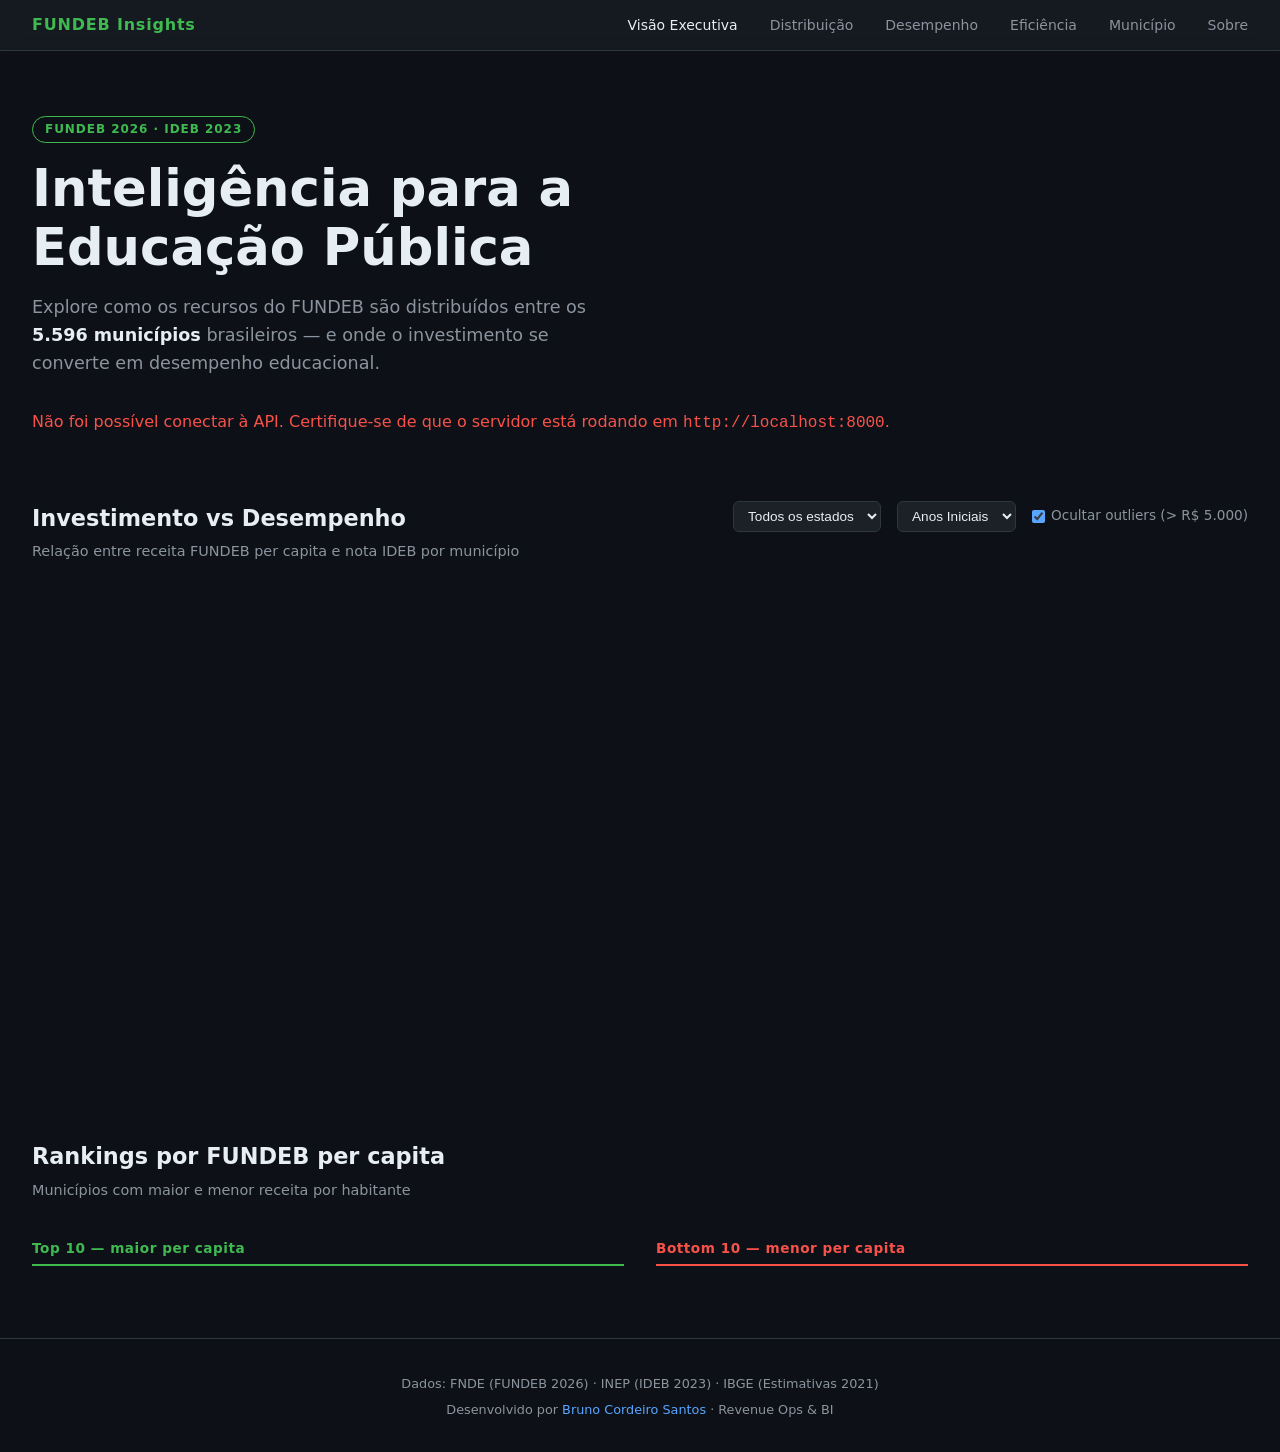
==== frontend/index.html @ 068ca117 "feat: MVP inicial — ETL, API e frontend FUNDEB Insights - ETL completo: extração de FNDE, INEP e IBG" ====
<!DOCTYPE html>
<html lang="pt-BR">
<head>
  <meta charset="UTF-8" />
  <meta name="viewport" content="width=device-width, initial-scale=1.0" />
  <title>FUNDEB Insights — Visão Executiva</title>
  <link rel="stylesheet" href="assets/css/main.css" />
  <script src="https://cdn.plot.ly/plotly-2.32.0.min.js"></script>
</head>
<body>

  <header class="site-header">
    <nav class="nav">
      <span class="nav-logo">FUNDEB Insights</span>
      <ul class="nav-links">
        <li><a href="index.html" class="active">Visão Executiva</a></li>
        <li><a href="pages/distribuicao.html">Distribuição</a></li>
        <li><a href="pages/desempenho.html">Desempenho</a></li>
        <li><a href="pages/eficiencia.html">Eficiência</a></li>
        <li><a href="pages/municipio.html">Município</a></li>
        <li><a href="pages/sobre.html">Sobre</a></li>
      </ul>
    </nav>
  </header>

  <main>
    <section class="hero">
      <div class="hero-badge">FUNDEB 2026 · IDEB 2023</div>
      <h1>Inteligência para a<br>Educação Pública</h1>
      <p>Explore como os recursos do FUNDEB são distribuídos entre os <strong>5.596 municípios</strong> brasileiros — e onde o investimento se converte em desempenho educacional.</p>
    </section>

    <!-- KPI Cards -->
    <section class="section">
      <div class="kpi-grid" id="kpi-grid">
        <div class="kpi-card skeleton"></div>
        <div class="kpi-card skeleton"></div>
        <div class="kpi-card skeleton"></div>
        <div class="kpi-card skeleton"></div>
        <div class="kpi-card skeleton"></div>
      </div>
    </section>

    <!-- Scatter chart + filter -->
    <section class="section">
      <div class="section-header">
        <div>
          <h2 class="section-title">Investimento vs Desempenho</h2>
          <p class="section-subtitle">Relação entre receita FUNDEB per capita e nota IDEB por município</p>
        </div>
        <div class="chart-controls">
          <select id="filter-uf" class="select-control">
            <option value="">Todos os estados</option>
          </select>
          <select id="filter-etapa" class="select-control">
            <option value="ideb_anos_iniciais_2023">Anos Iniciais</option>
            <option value="ideb_anos_finais_2023">Anos Finais</option>
          </select>
          <label class="toggle-label">
            <input type="checkbox" id="filter-outliers" checked />
            Ocultar outliers (&gt; R$ 5.000)
          </label>
        </div>
      </div>
      <div id="chart-correlacao" class="chart-container"></div>
      <p class="chart-note" id="chart-note"></p>
    </section>

    <!-- Top & Bottom ranking -->
    <section class="section">
      <div class="section-header">
        <div>
          <h2 class="section-title">Rankings por FUNDEB per capita</h2>
          <p class="section-subtitle">Municípios com maior e menor receita por habitante</p>
        </div>
      </div>
      <div class="ranking-grid">
        <div>
          <h3 class="ranking-label ranking-label--top">Top 10 — maior per capita</h3>
          <table class="ranking-table" id="table-top"></table>
        </div>
        <div>
          <h3 class="ranking-label ranking-label--bot">Bottom 10 — menor per capita</h3>
          <table class="ranking-table" id="table-bot"></table>
        </div>
      </div>
    </section>

  </main>

  <footer class="site-footer">
    <p>Dados: FNDE (FUNDEB 2026) · INEP (IDEB 2023) · IBGE (Estimativas 2021)</p>
    <p>Desenvolvido por <a href="https://linkedin.com/in/brunocordeirosantos" target="_blank">Bruno Cordeiro Santos</a> · Revenue Ops &amp; BI</p>
  </footer>

  <script src="assets/js/api.js"></script>
  <script src="assets/js/charts.js"></script>
  <script src="assets/js/filters.js"></script>
  <script src="assets/js/app.js"></script>
</body>
</html>
---- frontend/assets/css/main.css ----
/* ============================================================
   FUNDEB Insights — Main Stylesheet
   ============================================================ */

:root {
  --color-bg:        #0d1117;
  --color-surface:   #161b22;
  --color-surface-2: #1c2128;
  --color-border:    #30363d;
  --color-primary:   #58a6ff;
  --color-accent:    #3fb950;
  --color-warn:      #d29922;
  --color-danger:    #f85149;
  --color-text:      #e6edf3;
  --color-muted:     #8b949e;

  --font-sans: 'Inter', system-ui, -apple-system, sans-serif;

  --radius-sm: 6px;
  --radius-md: 12px;
  --radius-lg: 20px;

  --space-xs: 4px;
  --space-sm: 8px;
  --space-md: 16px;
  --space-lg: 32px;
  --space-xl: 64px;

  --max-width: 1280px;
}

*, *::before, *::after { box-sizing: border-box; margin: 0; padding: 0; }
html { font-size: 16px; scroll-behavior: smooth; }
body {
  background: var(--color-bg);
  color: var(--color-text);
  font-family: var(--font-sans);
  line-height: 1.6;
}
a { color: var(--color-primary); text-decoration: none; }
a:hover { text-decoration: underline; }

/* ── Navigation ─────────────────────────────────────────── */
.site-header {
  position: sticky; top: 0; z-index: 100;
  background: rgba(22, 27, 34, 0.92);
  backdrop-filter: blur(8px);
  border-bottom: 1px solid var(--color-border);
}
.nav {
  display: flex; align-items: center; justify-content: space-between;
  max-width: var(--max-width); margin: 0 auto;
  padding: 12px var(--space-lg);
}
.nav-logo {
  font-weight: 700; font-size: 1rem; letter-spacing: 0.05em;
  color: var(--color-accent);
}
.nav-links { display: flex; gap: var(--space-lg); list-style: none; font-size: 0.875rem; }
.nav-links a { color: var(--color-muted); transition: color 0.15s; }
.nav-links a:hover, .nav-links a.active { color: var(--color-text); text-decoration: none; }

/* ── Hero ────────────────────────────────────────────────── */
.hero {
  max-width: var(--max-width); margin: var(--space-xl) auto var(--space-lg);
  padding: 0 var(--space-lg);
}
.hero-badge {
  display: inline-block;
  font-size: 0.75rem; font-weight: 600; letter-spacing: 0.08em;
  color: var(--color-accent);
  border: 1px solid var(--color-accent);
  border-radius: 20px; padding: 3px 12px;
  margin-bottom: var(--space-md);
}
.hero h1 {
  font-size: clamp(2rem, 4vw, 3.2rem);
  font-weight: 700; line-height: 1.15;
  margin-bottom: var(--space-md);
}
.hero p { font-size: 1.1rem; color: var(--color-muted); max-width: 580px; }
.hero strong { color: var(--color-text); }

/* ── Sections ────────────────────────────────────────────── */
.section {
  max-width: var(--max-width); margin: 0 auto var(--space-xl);
  padding: 0 var(--space-lg);
}
.section-header {
  display: flex; justify-content: space-between; align-items: flex-start;
  flex-wrap: wrap; gap: var(--space-md);
  margin-bottom: var(--space-lg);
}
.section-title { font-size: 1.4rem; font-weight: 600; }
.section-subtitle { color: var(--color-muted); font-size: 0.9rem; margin-top: 4px; }

/* ── KPI Cards ───────────────────────────────────────────── */
.kpi-grid {
  display: grid;
  grid-template-columns: repeat(auto-fit, minmax(200px, 1fr));
  gap: var(--space-md);
}
.kpi-card {
  background: var(--color-surface);
  border: 1px solid var(--color-border);
  border-radius: var(--radius-md);
  padding: var(--space-lg) var(--space-md);
  transition: border-color 0.2s;
}
.kpi-card:hover { border-color: var(--color-primary); }
.kpi-label {
  font-size: 0.78rem; font-weight: 500;
  color: var(--color-muted); text-transform: uppercase; letter-spacing: 0.06em;
  margin-bottom: var(--space-sm);
}
.kpi-value {
  font-size: 1.9rem; font-weight: 700; line-height: 1.1;
  color: var(--color-text);
}
.kpi-sub { font-size: 0.8rem; color: var(--color-muted); margin-top: 6px; }
.kpi-card.accent .kpi-value  { color: var(--color-accent); }
.kpi-card.primary .kpi-value { color: var(--color-primary); }
.kpi-card.warn .kpi-value    { color: var(--color-warn); }

/* ── Skeleton ────────────────────────────────────────────── */
.skeleton {
  min-height: 110px;
  background: linear-gradient(90deg, var(--color-surface) 25%, var(--color-surface-2) 50%, var(--color-surface) 75%);
  background-size: 200% 100%;
  animation: shimmer 1.4s infinite;
}
@keyframes shimmer { to { background-position: -200% 0; } }

/* ── Chart ───────────────────────────────────────────────── */
.chart-container { width: 100%; height: 480px; }
.chart-note { font-size: 0.8rem; color: var(--color-muted); margin-top: var(--space-sm); }

.chart-controls {
  display: flex; align-items: center; gap: var(--space-md); flex-wrap: wrap;
}
.select-control {
  background: var(--color-surface-2); border: 1px solid var(--color-border);
  border-radius: var(--radius-sm); color: var(--color-text);
  padding: 6px 10px; font-size: 0.85rem; cursor: pointer;
}
.select-control:focus { outline: none; border-color: var(--color-primary); }
.toggle-label {
  display: flex; align-items: center; gap: 6px;
  font-size: 0.85rem; color: var(--color-muted); cursor: pointer;
}
.toggle-label input { accent-color: var(--color-primary); cursor: pointer; }

/* ── Ranking ─────────────────────────────────────────────── */
.ranking-grid {
  display: grid; grid-template-columns: 1fr 1fr; gap: var(--space-lg);
}
@media (max-width: 768px) { .ranking-grid { grid-template-columns: 1fr; } }

.ranking-label {
  font-size: 0.85rem; font-weight: 600; letter-spacing: 0.04em;
  margin-bottom: var(--space-sm); padding: 4px 0;
  border-bottom: 2px solid transparent;
}
.ranking-label--top { color: var(--color-accent); border-color: var(--color-accent); }
.ranking-label--bot { color: var(--color-danger); border-color: var(--color-danger); }

.ranking-table {
  width: 100%; border-collapse: collapse; font-size: 0.85rem;
}
.ranking-table th {
  text-align: left; padding: 8px 10px;
  color: var(--color-muted); font-weight: 500;
  border-bottom: 1px solid var(--color-border);
}
.ranking-table td {
  padding: 8px 10px;
  border-bottom: 1px solid var(--color-border);
}
.ranking-table tr:hover td { background: var(--color-surface); }
.ranking-table .rank-pos { color: var(--color-muted); font-weight: 600; }
.ranking-table .rank-value { font-weight: 600; color: var(--color-primary); }

/* ── Footer ──────────────────────────────────────────────── */
.site-footer {
  border-top: 1px solid var(--color-border);
  padding: var(--space-lg);
  text-align: center;
  font-size: 0.8rem;
  color: var(--color-muted);
  line-height: 2;
}

/* ── Responsive ──────────────────────────────────────────── */
@media (max-width: 768px) {
  .nav-links { display: none; }
  .hero { margin-top: var(--space-lg); }
  .section-header { flex-direction: column; }
  .kpi-grid { grid-template-columns: repeat(2, 1fr); }
}
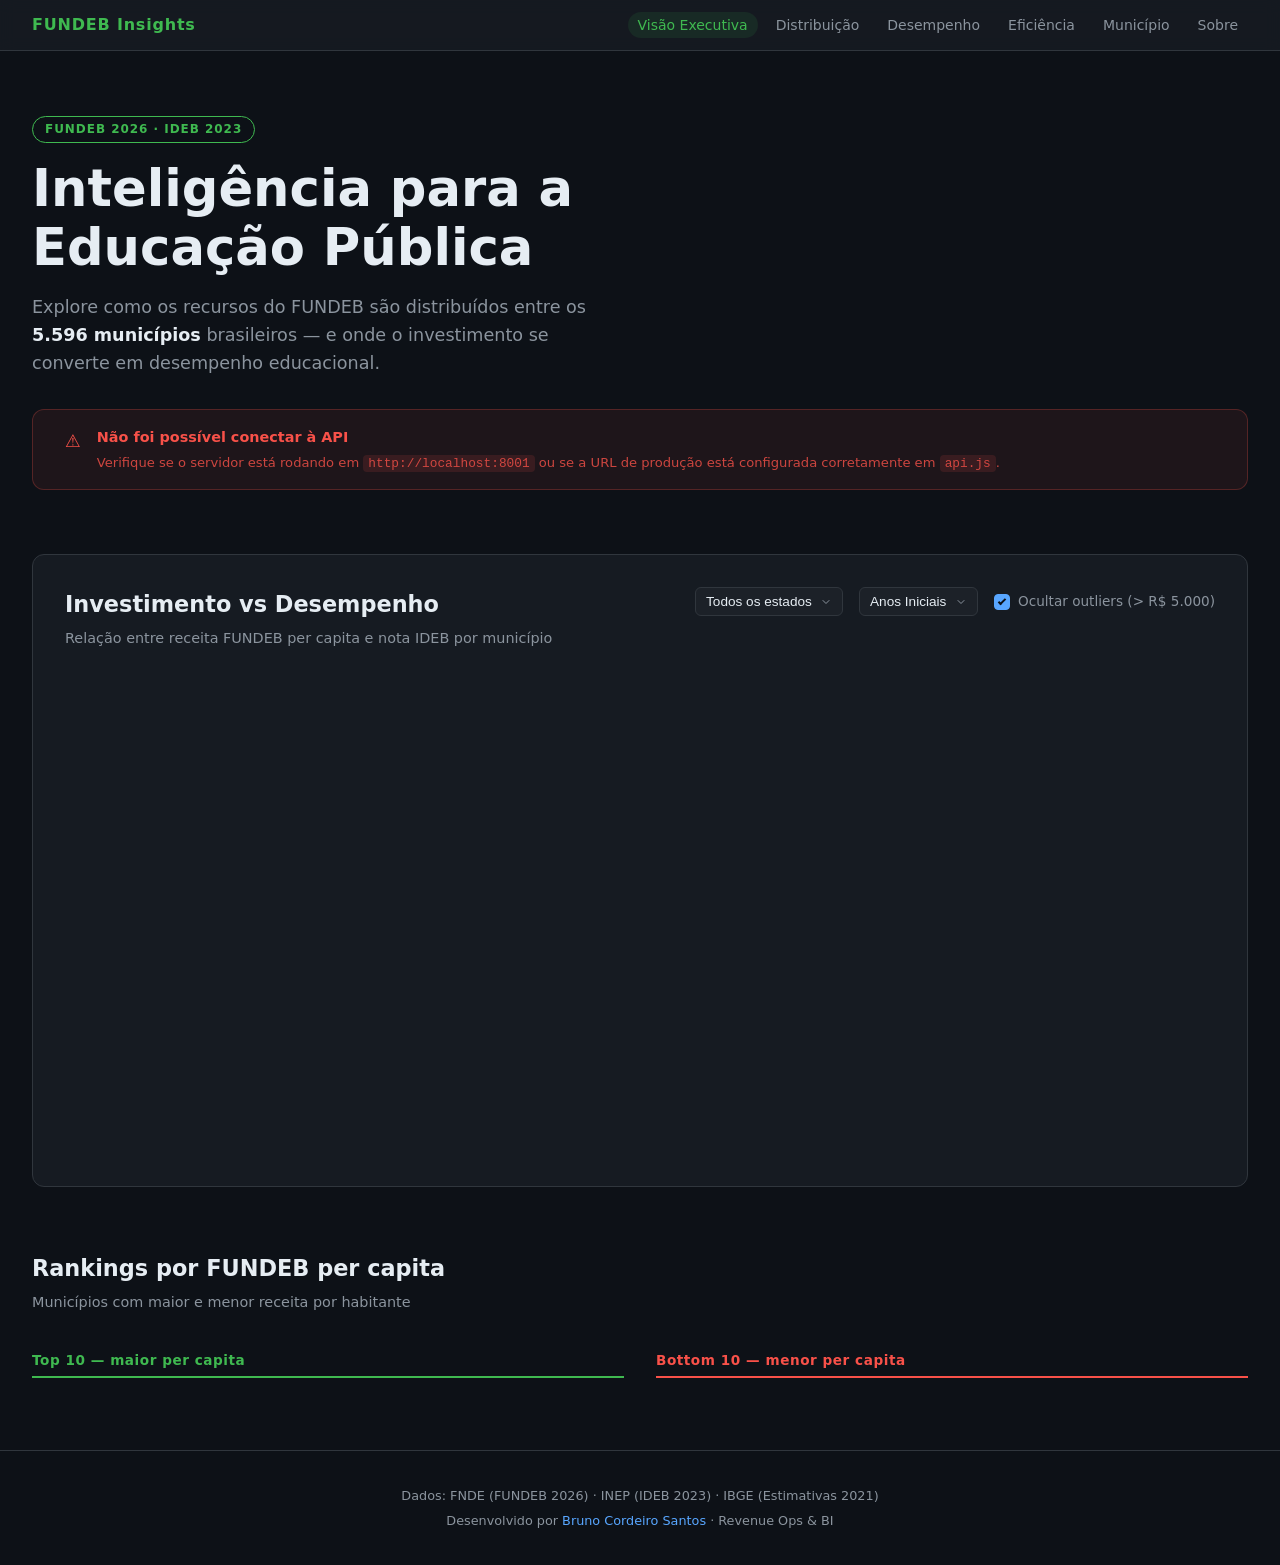
==== commit d1f50c6e: "feat: implementa páginas completas de distribuição, desempenho, eficiência e sobre Frontend: - distr" ====
--- a/frontend/index.html
+++ b/frontend/index.html
@@ -43,27 +43,29 @@
 
     <!-- Scatter chart + filter -->
     <section class="section">
-      <div class="section-header">
-        <div>
-          <h2 class="section-title">Investimento vs Desempenho</h2>
-          <p class="section-subtitle">Relação entre receita FUNDEB per capita e nota IDEB por município</p>
+      <div class="chart-card">
+        <div class="section-header">
+          <div>
+            <h2 class="section-title">Investimento vs Desempenho</h2>
+            <p class="section-subtitle">Relação entre receita FUNDEB per capita e nota IDEB por município</p>
+          </div>
+          <div class="chart-controls">
+            <select id="filter-uf" class="select-control">
+              <option value="">Todos os estados</option>
+            </select>
+            <select id="filter-etapa" class="select-control">
+              <option value="ideb_anos_iniciais_2023">Anos Iniciais</option>
+              <option value="ideb_anos_finais_2023">Anos Finais</option>
+            </select>
+            <label class="toggle-label">
+              <input type="checkbox" id="filter-outliers" checked />
+              Ocultar outliers (&gt; R$ 5.000)
+            </label>
+          </div>
         </div>
-        <div class="chart-controls">
-          <select id="filter-uf" class="select-control">
-            <option value="">Todos os estados</option>
-          </select>
-          <select id="filter-etapa" class="select-control">
-            <option value="ideb_anos_iniciais_2023">Anos Iniciais</option>
-            <option value="ideb_anos_finais_2023">Anos Finais</option>
-          </select>
-          <label class="toggle-label">
-            <input type="checkbox" id="filter-outliers" checked />
-            Ocultar outliers (&gt; R$ 5.000)
-          </label>
-        </div>
+        <div id="chart-correlacao" class="chart-container"></div>
+        <p class="chart-note" id="chart-note"></p>
       </div>
-      <div id="chart-correlacao" class="chart-container"></div>
-      <p class="chart-note" id="chart-note"></p>
     </section>
 
     <!-- Top & Bottom ranking -->
--- a/frontend/assets/css/main.css
+++ b/frontend/assets/css/main.css
@@ -56,9 +56,20 @@
   font-weight: 700; font-size: 1rem; letter-spacing: 0.05em;
   color: var(--color-accent);
 }
-.nav-links { display: flex; gap: var(--space-lg); list-style: none; font-size: 0.875rem; }
-.nav-links a { color: var(--color-muted); transition: color 0.15s; }
-.nav-links a:hover, .nav-links a.active { color: var(--color-text); text-decoration: none; }
+.nav-links { display: flex; gap: var(--space-sm); list-style: none; font-size: 0.875rem; }
+.nav-links a {
+  color: var(--color-muted);
+  padding: 5px 10px;
+  border-radius: 20px;
+  transition: color 0.15s, background 0.15s;
+}
+.nav-links a:hover { color: var(--color-text); text-decoration: none; }
+.nav-links a.active {
+  color: var(--color-accent);
+  background: rgba(63, 185, 80, 0.1);
+  font-weight: 500;
+  text-decoration: none;
+}
 
 /* ── Hero ────────────────────────────────────────────────── */
 .hero {
@@ -132,23 +143,96 @@
 @keyframes shimmer { to { background-position: -200% 0; } }
 
 /* ── Chart ───────────────────────────────────────────────── */
+.chart-card {
+  background: var(--color-surface);
+  border: 1px solid var(--color-border);
+  border-radius: var(--radius-md);
+  padding: var(--space-lg);
+}
+.chart-card .section-header { margin-bottom: var(--space-md); }
 .chart-container { width: 100%; height: 480px; }
 .chart-note { font-size: 0.8rem; color: var(--color-muted); margin-top: var(--space-sm); }
 
+/* ── API Alert ───────────────────────────────────────────── */
+.api-alert {
+  display: flex;
+  align-items: flex-start;
+  gap: var(--space-md);
+  background: rgba(248, 81, 73, 0.07);
+  border: 1px solid rgba(248, 81, 73, 0.25);
+  border-radius: var(--radius-md);
+  padding: var(--space-md) var(--space-lg);
+  color: var(--color-danger);
+  grid-column: 1 / -1;
+}
+.api-alert-icon { font-size: 1.1rem; flex-shrink: 0; margin-top: 1px; }
+.api-alert-body { display: flex; flex-direction: column; gap: 4px; }
+.api-alert-title { font-weight: 600; font-size: 0.9rem; }
+.api-alert-desc { font-size: 0.82rem; color: rgba(248, 81, 73, 0.8); line-height: 1.5; }
+.api-alert-desc code {
+  background: rgba(248, 81, 73, 0.12);
+  border-radius: 4px;
+  padding: 1px 5px;
+  font-family: 'SF Mono', 'Fira Code', monospace;
+  font-size: 0.8rem;
+}
+
 .chart-controls {
   display: flex; align-items: center; gap: var(--space-md); flex-wrap: wrap;
 }
+
+/* Custom select */
 .select-control {
-  background: var(--color-surface-2); border: 1px solid var(--color-border);
-  border-radius: var(--radius-sm); color: var(--color-text);
-  padding: 6px 10px; font-size: 0.85rem; cursor: pointer;
-}
+  appearance: none;
+  -webkit-appearance: none;
+  background-color: var(--color-surface-2);
+  background-image: url("data:image/svg+xml,%3Csvg xmlns='http://www.w3.org/2000/svg' width='12' height='12' viewBox='0 0 24 24' fill='none' stroke='%238b949e' stroke-width='2' stroke-linecap='round' stroke-linejoin='round'%3E%3Cpolyline points='6 9 12 15 18 9'/%3E%3C/svg%3E");
+  background-repeat: no-repeat;
+  background-position: right 10px center;
+  border: 1px solid var(--color-border);
+  border-radius: var(--radius-sm);
+  color: var(--color-text);
+  padding: 6px 30px 6px 10px;
+  font-size: 0.85rem;
+  cursor: pointer;
+  transition: border-color 0.15s, background-color 0.15s;
+}
+.select-control:hover { border-color: var(--color-primary); background-color: var(--color-surface); }
 .select-control:focus { outline: none; border-color: var(--color-primary); }
+
+/* Custom checkbox */
 .toggle-label {
-  display: flex; align-items: center; gap: 6px;
+  display: flex; align-items: center; gap: 8px;
   font-size: 0.85rem; color: var(--color-muted); cursor: pointer;
-}
-.toggle-label input { accent-color: var(--color-primary); cursor: pointer; }
+  user-select: none;
+}
+.toggle-label input[type="checkbox"] {
+  appearance: none;
+  -webkit-appearance: none;
+  width: 16px; height: 16px;
+  border: 1px solid var(--color-border);
+  border-radius: 4px;
+  background: var(--color-surface-2);
+  cursor: pointer;
+  position: relative;
+  flex-shrink: 0;
+  transition: border-color 0.15s, background 0.15s;
+}
+.toggle-label input[type="checkbox"]:checked {
+  background: var(--color-primary);
+  border-color: var(--color-primary);
+}
+.toggle-label input[type="checkbox"]:checked::after {
+  content: '';
+  position: absolute;
+  top: 2px; left: 5px;
+  width: 4px; height: 8px;
+  border: 2px solid #0d1117;
+  border-top: none; border-left: none;
+  transform: rotate(45deg);
+}
+.toggle-label input[type="checkbox"]:hover { border-color: var(--color-primary); }
+.toggle-label:hover { color: var(--color-text); }
 
 /* ── Ranking ─────────────────────────────────────────────── */
 .ranking-grid {
@@ -179,6 +263,7 @@
 .ranking-table tr:hover td { background: var(--color-surface); }
 .ranking-table .rank-pos { color: var(--color-muted); font-weight: 600; }
 .ranking-table .rank-value { font-weight: 600; color: var(--color-primary); }
+.ranking-table .table-loading { color: var(--color-muted); text-align: center; padding: var(--space-lg); font-size: 0.875rem; }
 
 /* ── Footer ──────────────────────────────────────────────── */
 .site-footer {
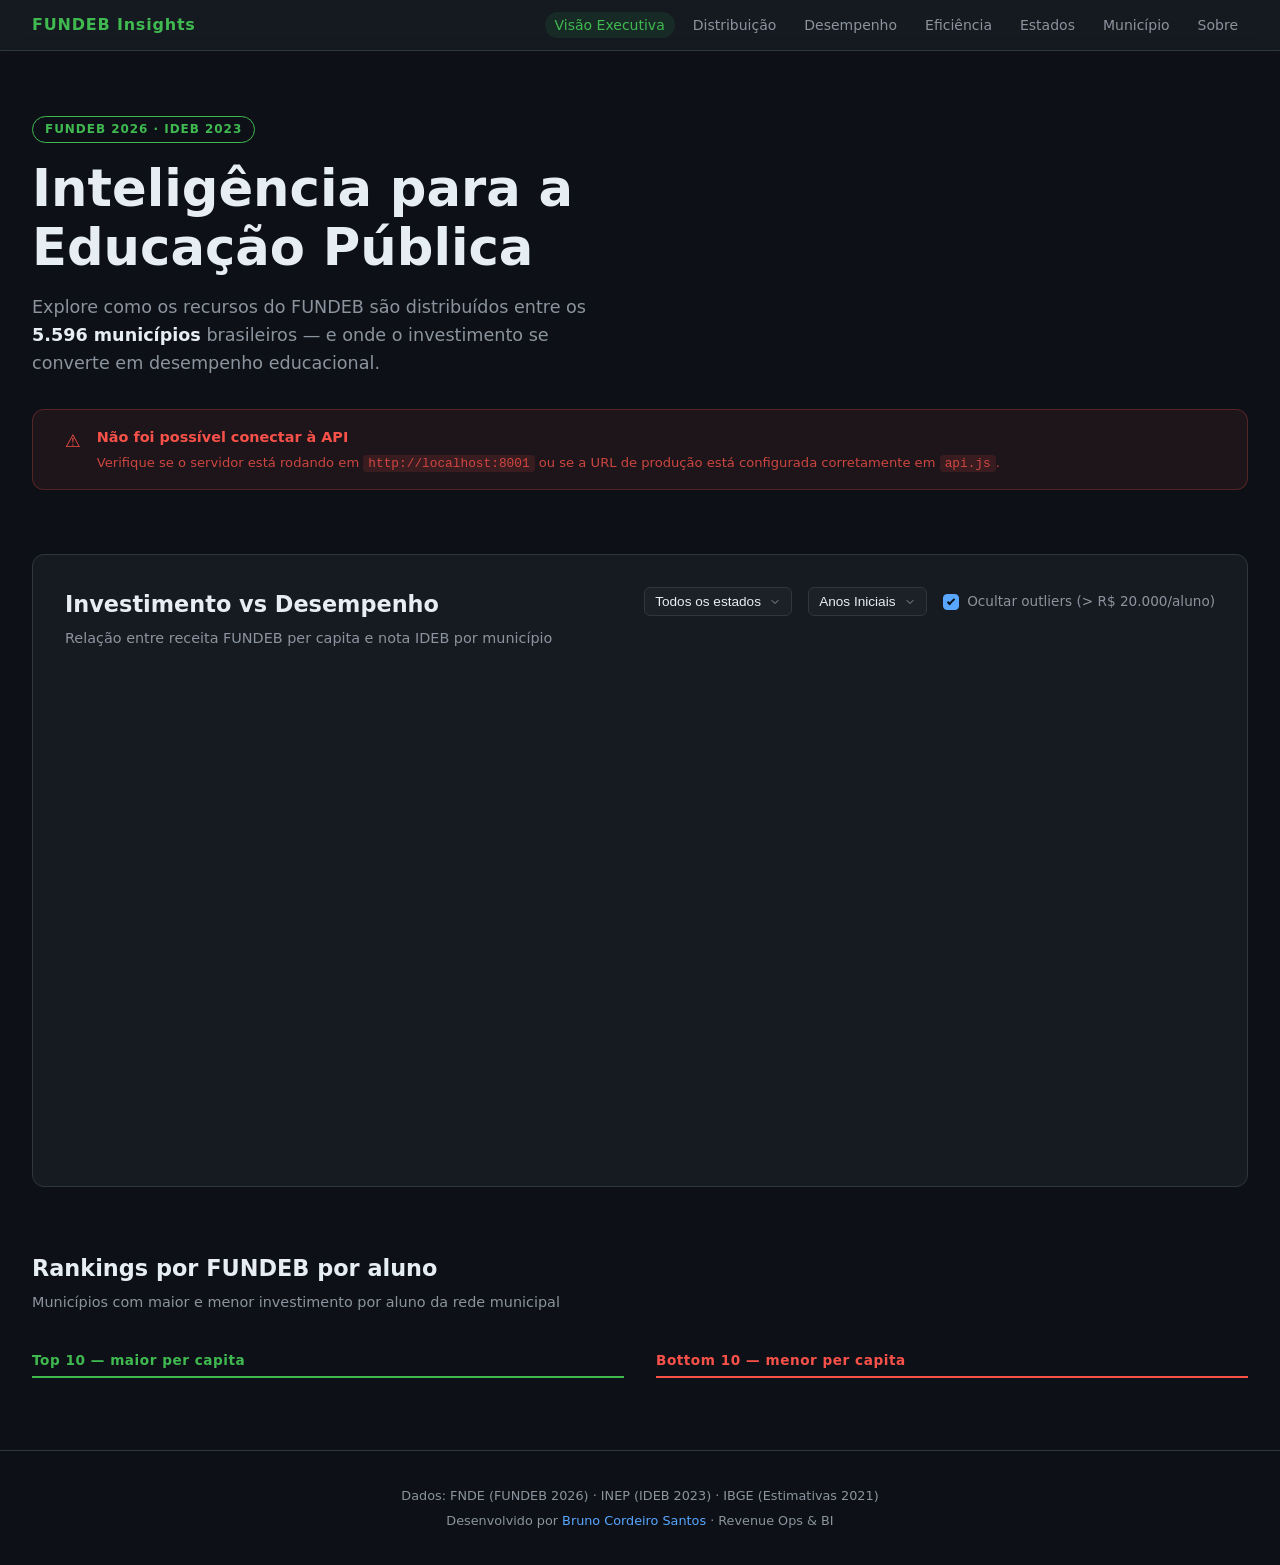
==== commit 5c0df617: "feat: adiciona módulo de análise estadual (rede estadual vs municipal) - API: /api/estados com endpo" ====
--- a/frontend/index.html
+++ b/frontend/index.html
@@ -17,6 +17,7 @@
         <li><a href="pages/distribuicao.html">Distribuição</a></li>
         <li><a href="pages/desempenho.html">Desempenho</a></li>
         <li><a href="pages/eficiencia.html">Eficiência</a></li>
+        <li><a href="pages/estados.html">Estados</a></li>
         <li><a href="pages/municipio.html">Município</a></li>
         <li><a href="pages/sobre.html">Sobre</a></li>
       </ul>
@@ -59,7 +60,7 @@
             </select>
             <label class="toggle-label">
               <input type="checkbox" id="filter-outliers" checked />
-              Ocultar outliers (&gt; R$ 5.000)
+              Ocultar outliers (&gt; R$ 20.000/aluno)
             </label>
           </div>
         </div>
@@ -72,8 +73,8 @@
     <section class="section">
       <div class="section-header">
         <div>
-          <h2 class="section-title">Rankings por FUNDEB per capita</h2>
-          <p class="section-subtitle">Municípios com maior e menor receita por habitante</p>
+          <h2 class="section-title">Rankings por FUNDEB por aluno</h2>
+          <p class="section-subtitle">Municípios com maior e menor investimento por aluno da rede municipal</p>
         </div>
       </div>
       <div class="ranking-grid">
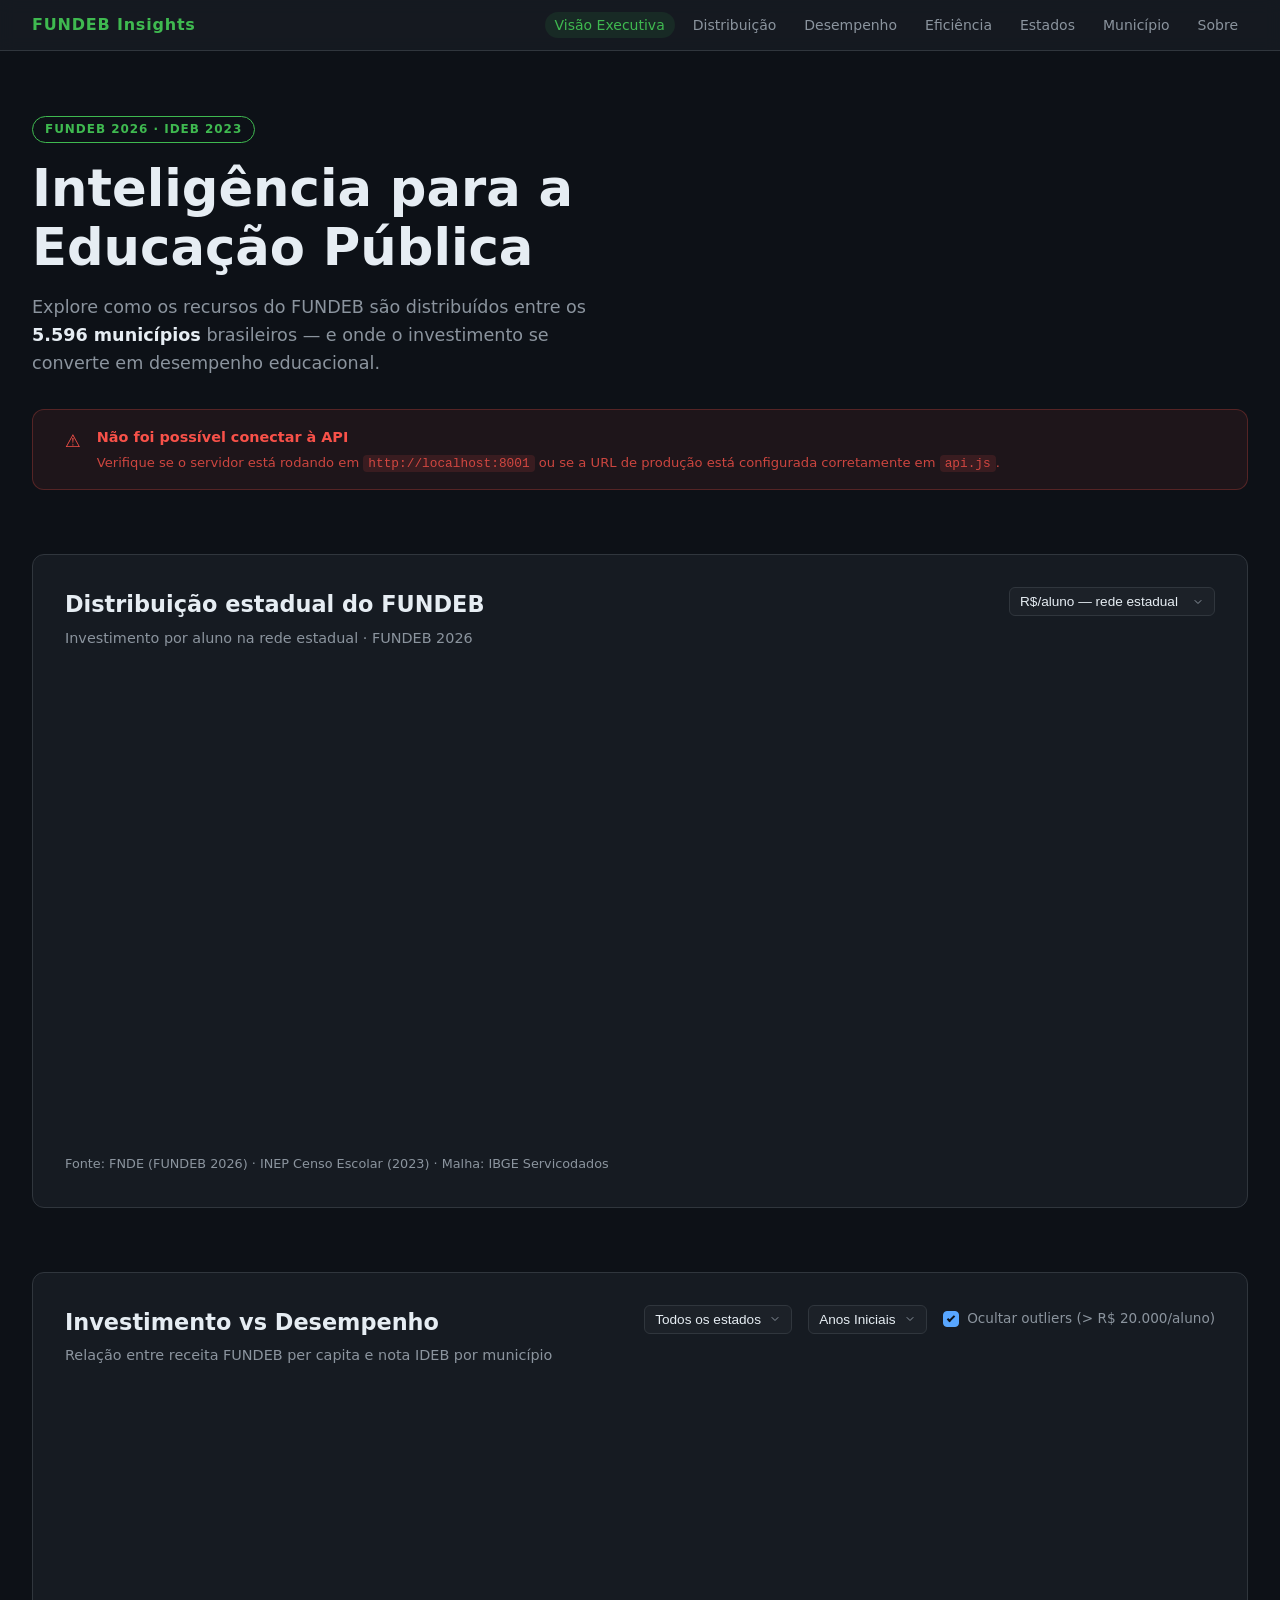
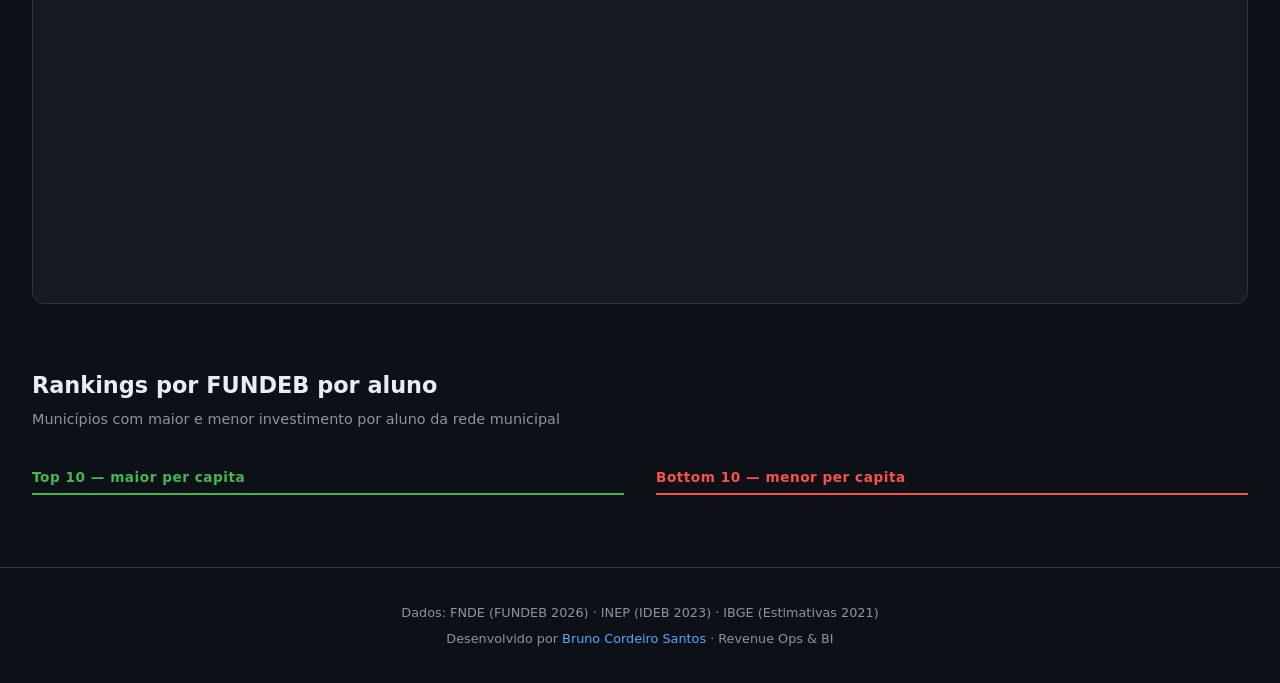
==== commit af3b2fac: "feat: adiciona mapa coroplético de estados na Visão Executiva - Mapa Plotly choropleth com GeoJSON d" ====
--- a/frontend/index.html
+++ b/frontend/index.html
@@ -39,6 +39,27 @@
         <div class="kpi-card skeleton"></div>
         <div class="kpi-card skeleton"></div>
         <div class="kpi-card skeleton"></div>
+      </div>
+    </section>
+
+    <!-- Mapa coroplético por estado -->
+    <section class="section">
+      <div class="chart-card">
+        <div class="section-header">
+          <div>
+            <h2 class="section-title">Distribuição estadual do FUNDEB</h2>
+            <p class="section-subtitle" id="map-subtitle">Investimento por aluno na rede estadual · FUNDEB 2026</p>
+          </div>
+          <div class="chart-controls">
+            <select id="map-metric" class="select-control">
+              <option value="fundeb_per_aluno_estadual">R$/aluno — rede estadual</option>
+              <option value="razao_per_aluno">Razão estadual / municipal</option>
+              <option value="media_ideb_iniciais">IDEB médio (Anos Iniciais)</option>
+            </select>
+          </div>
+        </div>
+        <div id="chart-mapa" class="chart-container" style="height:480px"></div>
+        <p class="chart-note">Fonte: FNDE (FUNDEB 2026) · INEP Censo Escolar (2023) · Malha: IBGE Servicodados</p>
       </div>
     </section>
 
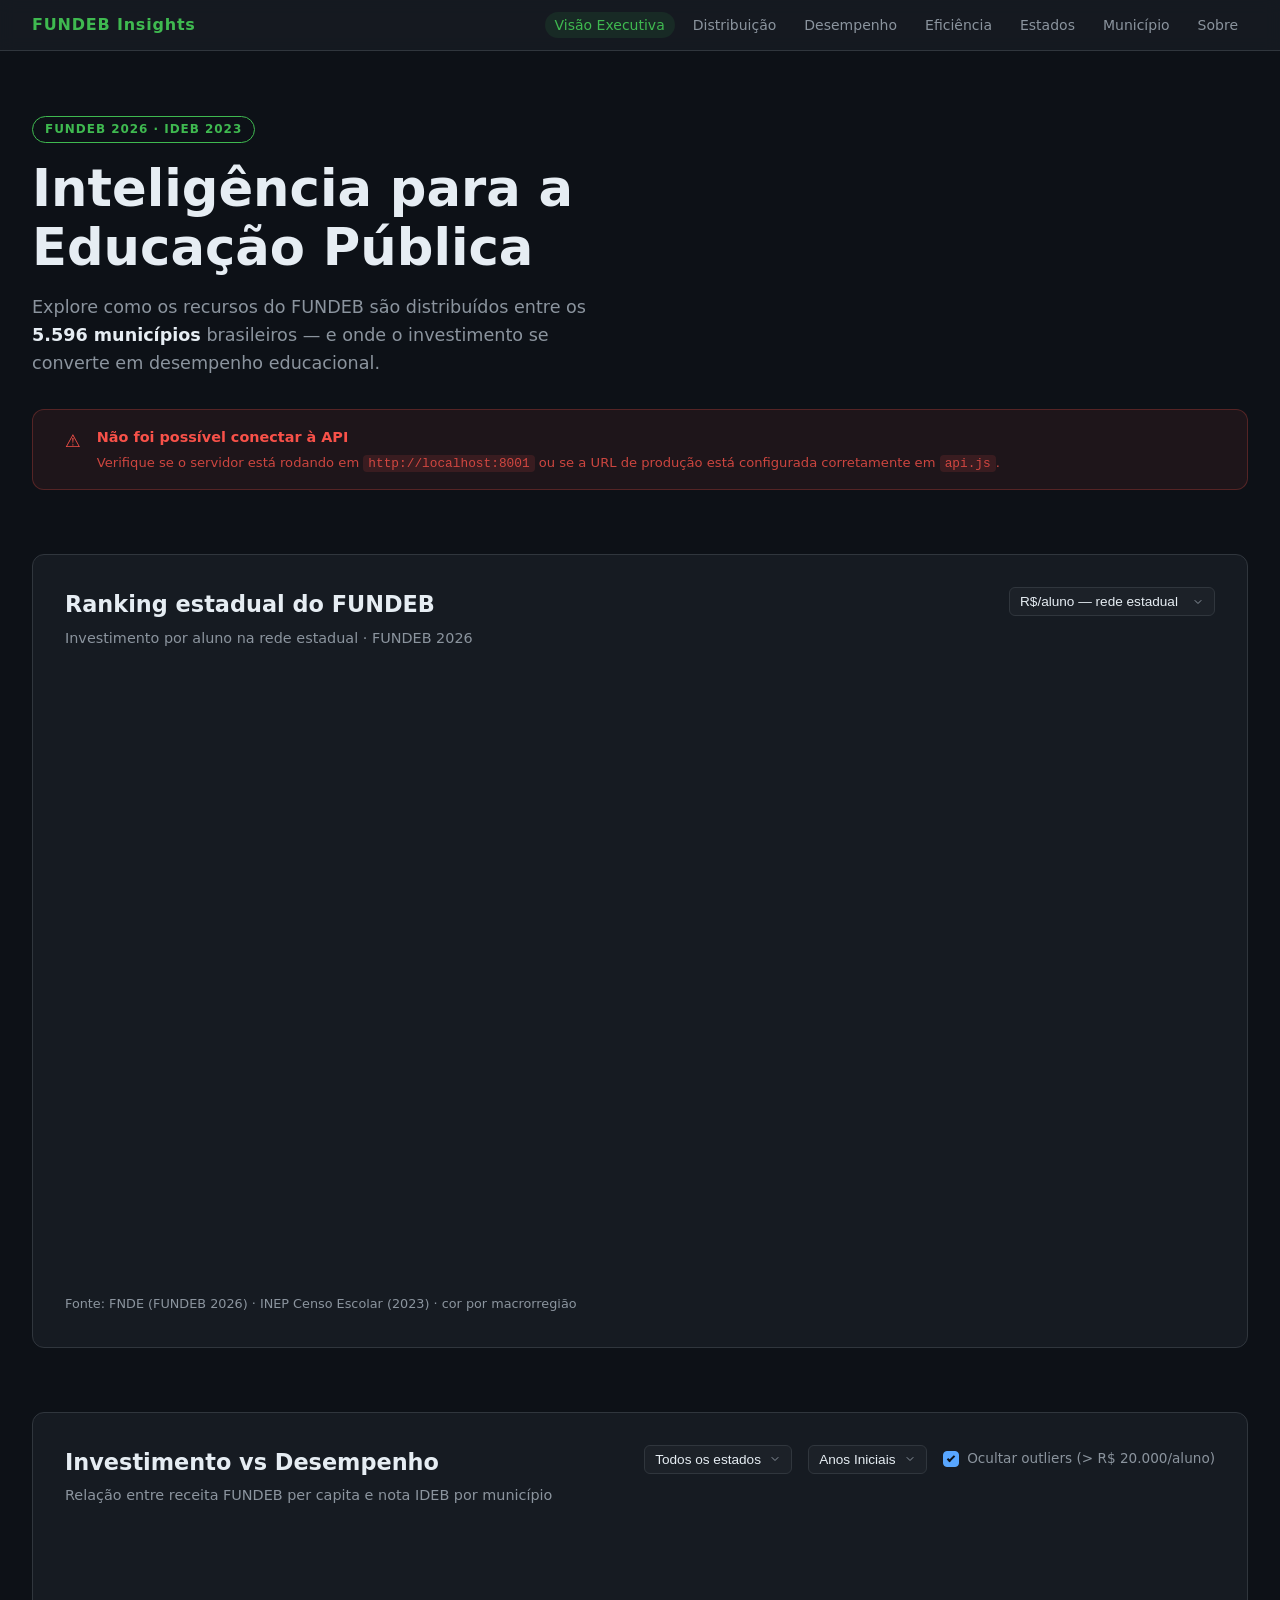
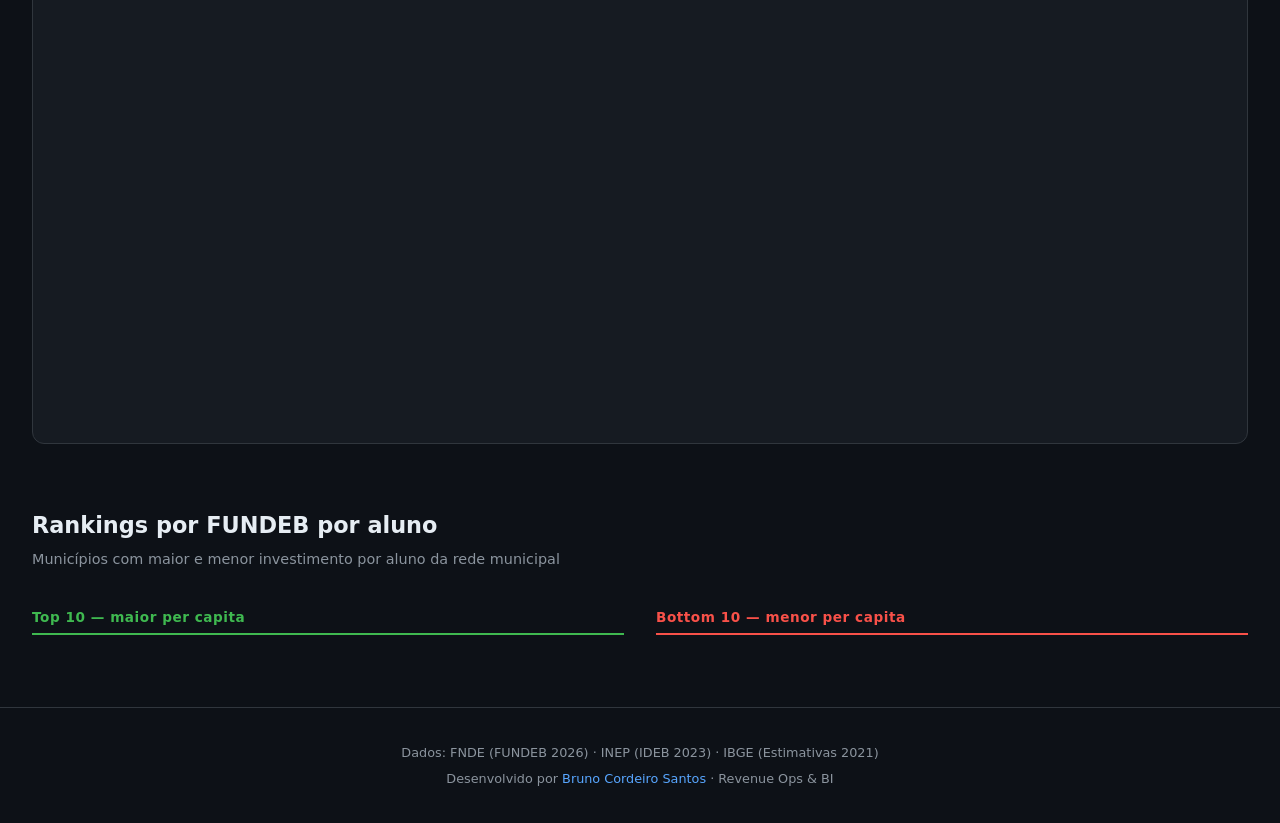
==== commit 096e4a4e: "refactor: substitui mapa coroplético por gráfico de barras horizontais por estado - Remove choroplet" ====
--- a/frontend/index.html
+++ b/frontend/index.html
@@ -47,7 +47,7 @@
       <div class="chart-card">
         <div class="section-header">
           <div>
-            <h2 class="section-title">Distribuição estadual do FUNDEB</h2>
+            <h2 class="section-title">Ranking estadual do FUNDEB</h2>
             <p class="section-subtitle" id="map-subtitle">Investimento por aluno na rede estadual · FUNDEB 2026</p>
           </div>
           <div class="chart-controls">
@@ -58,8 +58,8 @@
             </select>
           </div>
         </div>
-        <div id="chart-mapa" class="chart-container" style="height:480px"></div>
-        <p class="chart-note">Fonte: FNDE (FUNDEB 2026) · INEP Censo Escolar (2023) · Malha: IBGE Servicodados</p>
+        <div id="chart-mapa" class="chart-container" style="height:620px"></div>
+        <p class="chart-note">Fonte: FNDE (FUNDEB 2026) · INEP Censo Escolar (2023) · cor por macrorregião</p>
       </div>
     </section>
 
@@ -95,7 +95,7 @@
       <div class="section-header">
         <div>
           <h2 class="section-title">Rankings por FUNDEB por aluno</h2>
-          <p class="section-subtitle">Municípios com maior e menor investimento por aluno da rede municipal</p>
+          <p class="section-subtitle" id="ranking-subtitle">Municípios com maior e menor investimento por aluno da rede municipal</p>
         </div>
       </div>
       <div class="ranking-grid">
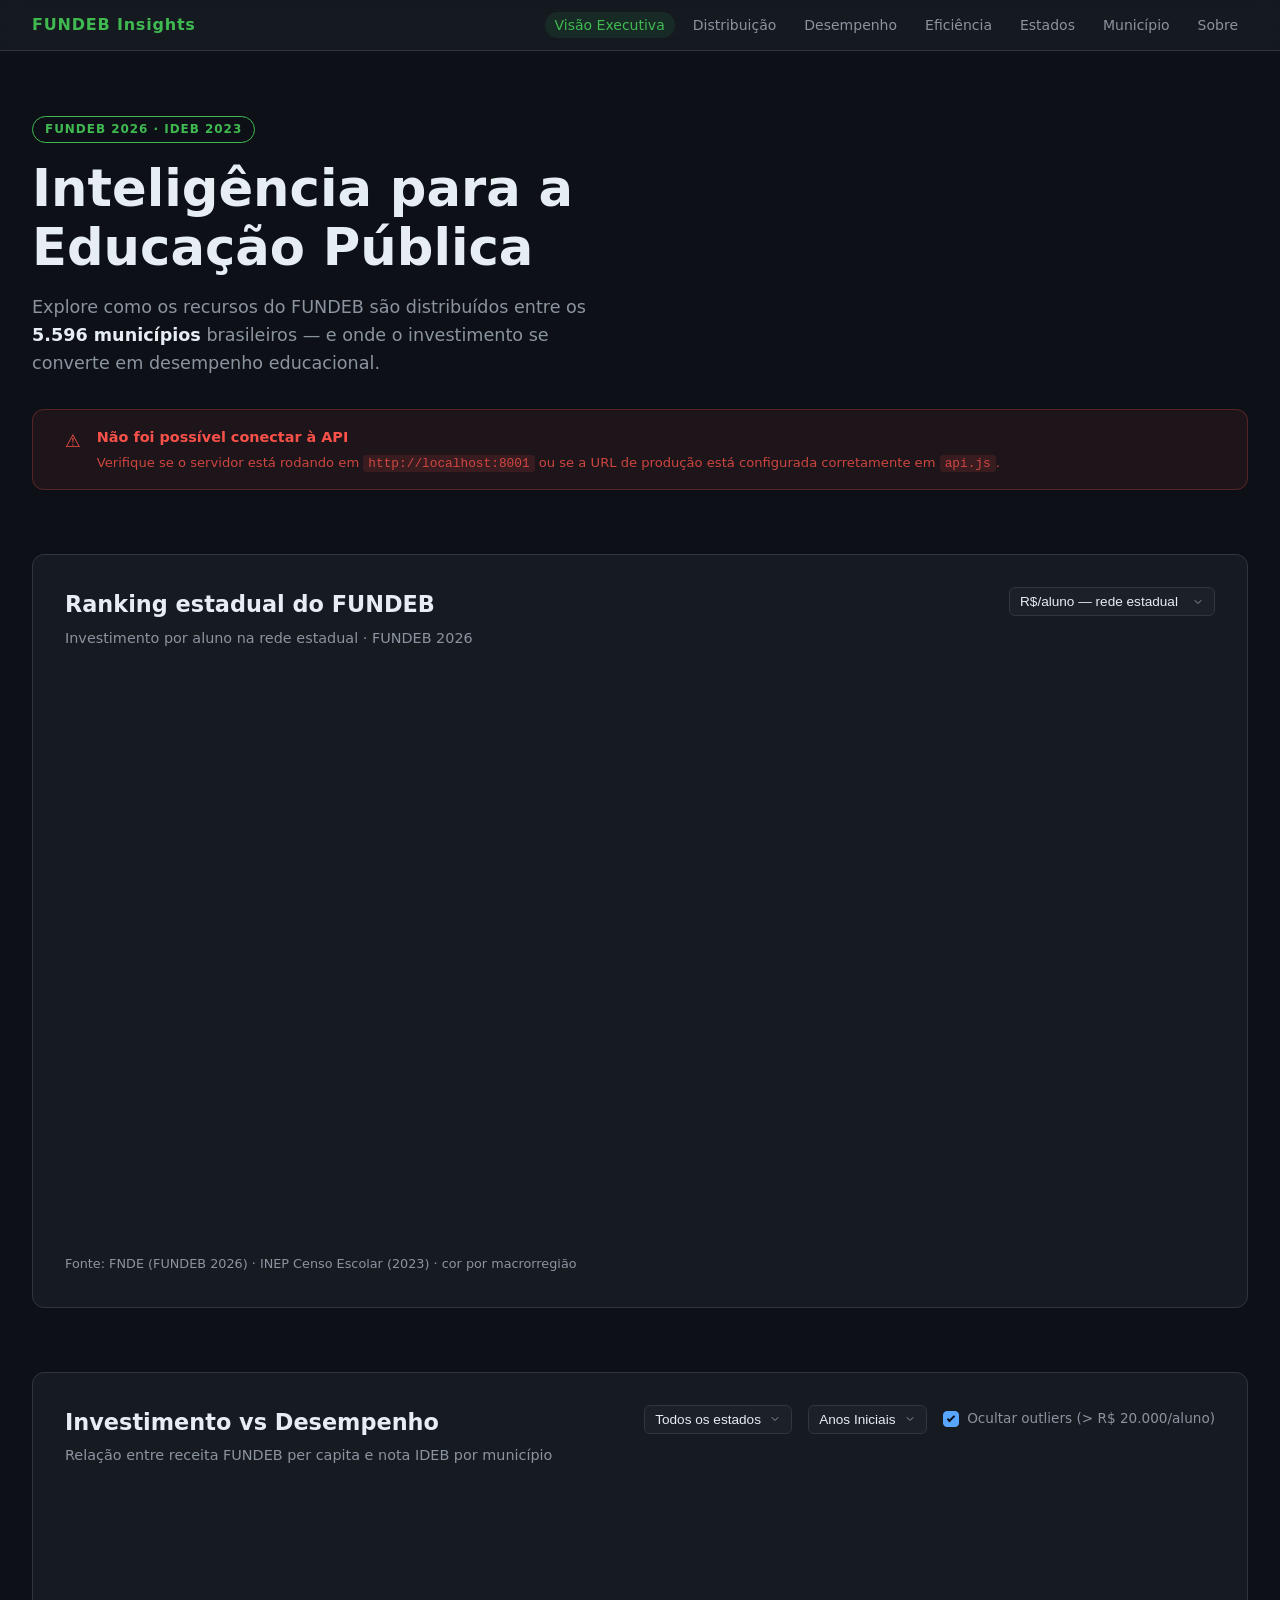
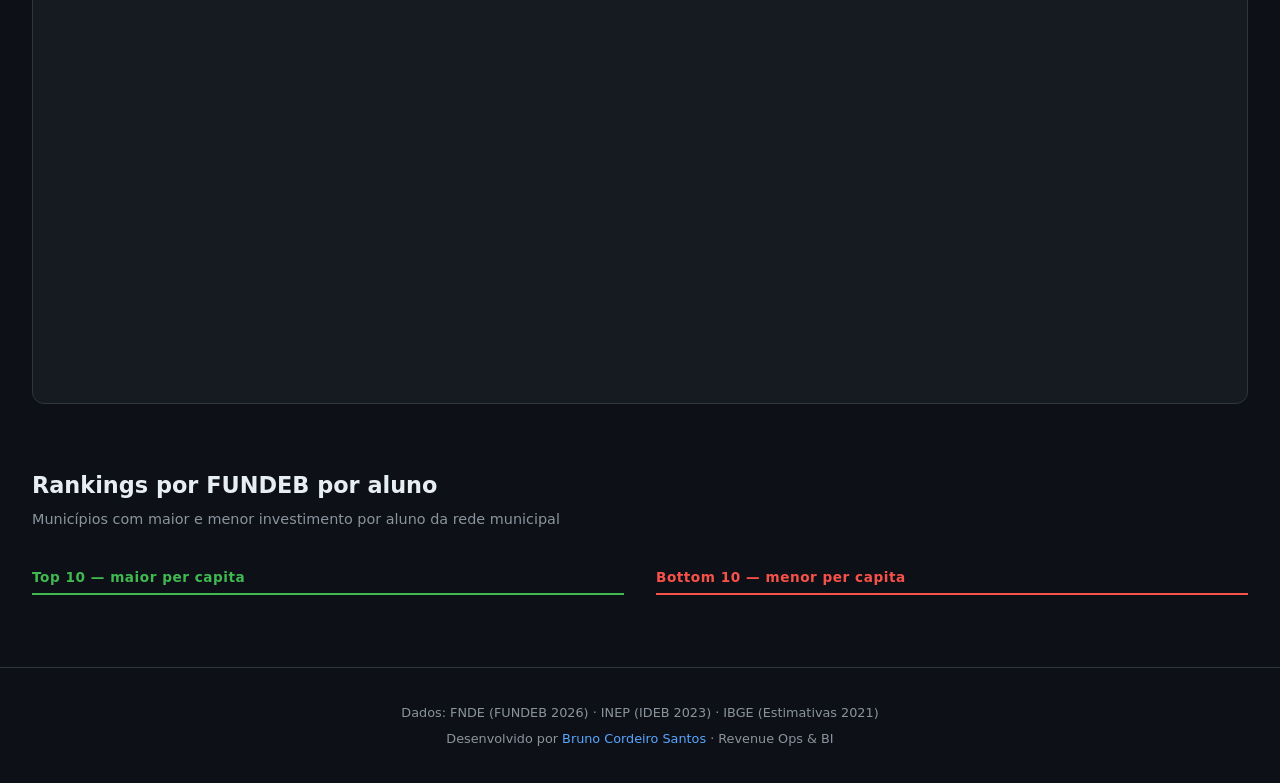
==== commit 405e0475: "feat: responsividade mobile — Fase 1 - Adiciona menu hamburger com animação de abertura/fechamento (" ====
--- a/frontend/index.html
+++ b/frontend/index.html
@@ -12,6 +12,9 @@
   <header class="site-header">
     <nav class="nav">
       <span class="nav-logo">FUNDEB Insights</span>
+      <button class="nav-toggle" aria-label="Menu" aria-expanded="false">
+        <span></span><span></span><span></span>
+      </button>
       <ul class="nav-links">
         <li><a href="index.html" class="active">Visão Executiva</a></li>
         <li><a href="pages/distribuicao.html">Distribuição</a></li>
@@ -58,7 +61,7 @@
             </select>
           </div>
         </div>
-        <div id="chart-mapa" class="chart-container" style="height:620px"></div>
+        <div id="chart-mapa" class="chart-container chart-container--tall"></div>
         <p class="chart-note">Fonte: FNDE (FUNDEB 2026) · INEP Censo Escolar (2023) · cor por macrorregião</p>
       </div>
     </section>
@@ -117,6 +120,7 @@
     <p>Desenvolvido por <a href="https://linkedin.com/in/brunocordeirosantos" target="_blank">Bruno Cordeiro Santos</a> · Revenue Ops &amp; BI</p>
   </footer>
 
+  <script src="assets/js/nav.js"></script>
   <script src="assets/js/api.js"></script>
   <script src="assets/js/charts.js"></script>
   <script src="assets/js/filters.js"></script>
--- a/frontend/assets/css/main.css
+++ b/frontend/assets/css/main.css
@@ -151,6 +151,7 @@
 }
 .chart-card .section-header { margin-bottom: var(--space-md); }
 .chart-container { width: 100%; height: 480px; }
+.chart-container--tall { height: 580px; }
 .chart-note { font-size: 0.8rem; color: var(--color-muted); margin-top: var(--space-sm); }
 
 /* ── API Alert ───────────────────────────────────────────── */
@@ -275,10 +276,71 @@
   line-height: 2;
 }
 
+/* ── Hamburger button ────────────────────────────────────── */
+.nav-toggle {
+  display: none;
+  flex-direction: column;
+  justify-content: center;
+  gap: 5px;
+  background: none;
+  border: none;
+  cursor: pointer;
+  padding: 4px;
+  color: var(--color-text);
+}
+.nav-toggle span {
+  display: block;
+  width: 22px; height: 2px;
+  background: currentColor;
+  border-radius: 2px;
+  transition: transform 0.2s, opacity 0.2s;
+}
+.nav-toggle.open span:nth-child(1) { transform: translateY(7px) rotate(45deg); }
+.nav-toggle.open span:nth-child(2) { opacity: 0; }
+.nav-toggle.open span:nth-child(3) { transform: translateY(-7px) rotate(-45deg); }
+
 /* ── Responsive ──────────────────────────────────────────── */
+@media (max-width: 1024px) {
+  .chart-container--tall { height: 480px; }
+}
+
 @media (max-width: 768px) {
-  .nav-links { display: none; }
+  .nav-toggle { display: flex; }
+  .nav-links {
+    display: none;
+    position: absolute;
+    top: 100%; left: 0; right: 0;
+    flex-direction: column;
+    background: var(--color-surface);
+    border-bottom: 1px solid var(--color-border);
+    padding: var(--space-sm) 0;
+    z-index: 99;
+  }
+  .nav-links.open { display: flex; }
+  .nav-links li { width: 100%; }
+  .nav-links a {
+    display: block;
+    padding: 10px var(--space-lg);
+    border-radius: 0;
+  }
+
   .hero { margin-top: var(--space-lg); }
   .section-header { flex-direction: column; }
   .kpi-grid { grid-template-columns: repeat(2, 1fr); }
-}
+  .chart-container { height: 380px; }
+  .chart-container--tall { height: 420px; }
+}
+
+@media (max-width: 480px) {
+  .nav { padding: 12px var(--space-md); }
+  .hero { padding: 0 var(--space-md); margin-top: var(--space-md); }
+  .section { padding: 0 var(--space-md); }
+  .chart-card { padding: var(--space-md); }
+  .kpi-grid { gap: var(--space-sm); }
+  .kpi-card { padding: var(--space-md) var(--space-sm); }
+  .kpi-value { font-size: 1.5rem; }
+  .chart-container { height: 300px; }
+  .chart-container--tall { height: 340px; }
+  .ranking-table { font-size: 0.78rem; }
+  .ranking-table th, .ranking-table td { padding: 6px 8px; }
+}
